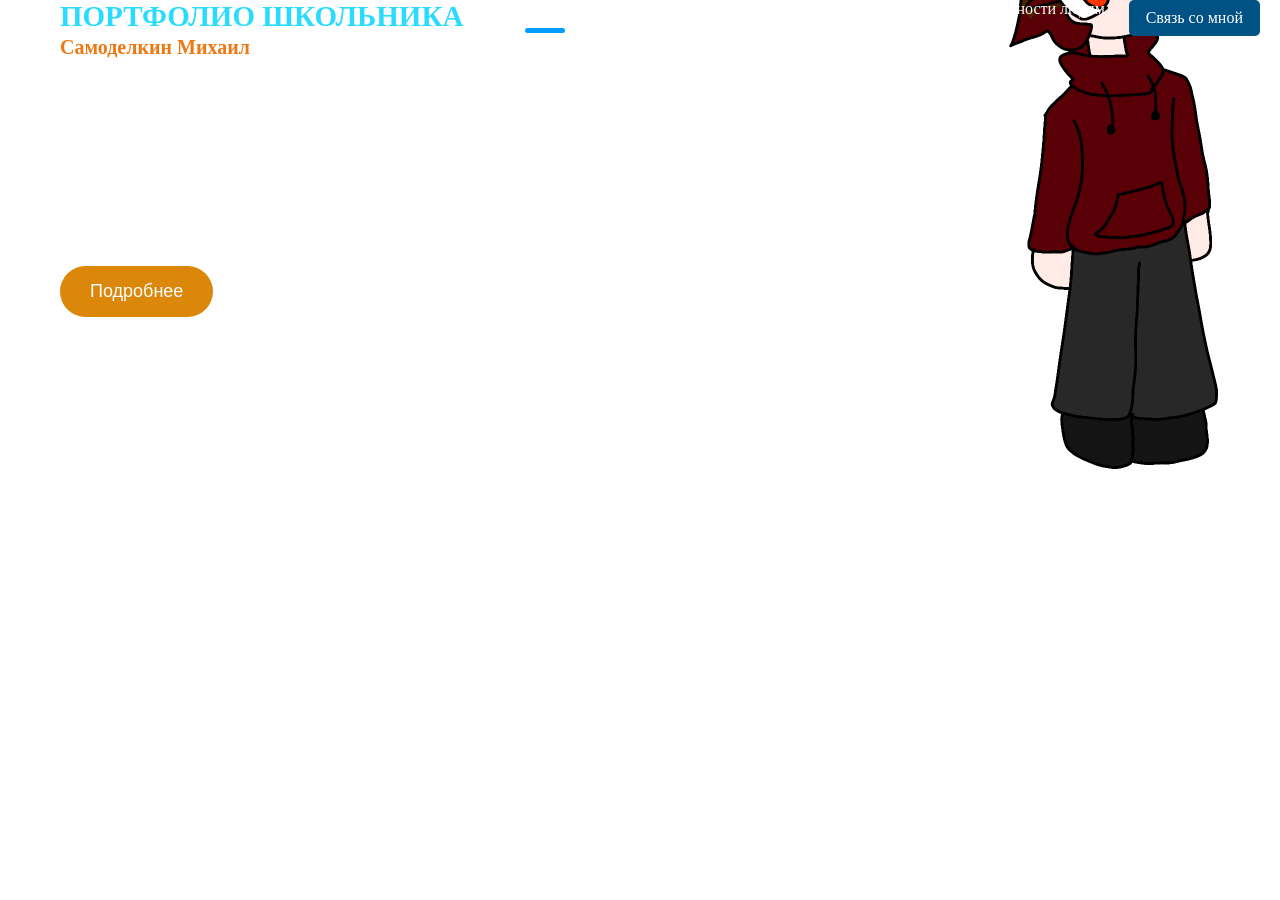
==== index.html @ 8e13ca17 "Update index.html" ====
<!DOCTYPE html>
<html lang="en">
<head>
    <meta charset="UTF-8">
    <meta name="viewport" content="width=device-width, initial-scale=1.0">
    <title>Портфолио</title>
    <link rel="stylesheet" href="css/main.css">
</head>
<body>
    <div class="wrapper">
        <header class="container">
            <span class="logo">Портфолио школьника</span>
            <button class="menu-toggle">☰</button>
            <nav class="main-nav">
                <ul>
                    <li class="active"><a href="/portfolio-website/">Дом</a></li>
                    <li><a href="/portfolio-website/про меня/me.html">Про Меня</a></li>
                    <li><a href="/portfolio-website/ачивки/achive.html">Достижения</a></li>
                    <li><a href="/portfolio-website/Навыки и проекты/Naviki.html">Проекты и навыки</a></li>
                    <li><a href="/portfolio-website/Отдельная благодарность/blago.html">Благодарности людям</a></li>
                    <li class="btn"><a href="/portfolio-website/Связь/phone.html">Связь со мной</a></li>
                </ul>
            </nav>
        </header>

        <div class="hero container">
            <div class="hero--info">
                <h2>Самоделкин Михаил</h2>
                <h1>Это мое портфолио и здесь я расскажу про себя и свои навыки</h1>
                <p>Чтобы стать программистом нужно учиться и учиться!</p>
                <button class="btn">Подробнее</button>
                <div class="hidden-text">
                    <p>Мне важно не просто рассказывать о том, что я умею, а показывать это на деле. Так надёжнее: слова подкрепляются реальными примерами и проделанной работой.</h1>
                </div>
            </div>
            <div class="hero--bottom">
                <h1>.</h1>
                <h1>.</h1>
                <h1>.</h1>
                <h1>.</h1>
                <h1>.</h1>
                <h1>.</h1>
            
            
            <img src="img/Без названия20_20251210160859.png" alt="">
        </div>
    </div>
</body>
</html>
---- css/main.css ----
@import url('https://fonts.google.com/share?selection.family=Great+Vibes');

* {
    margin: 0;
    padding: 0;
}

body {
    font-family: 'Great Vibes', cursive;
    font-weight: 400;
    color: #fff;
    font-size: 16px;
}

h1 {
  font-size: clamp(24px, 4vw, 40px); /* Минимум 24 px, оптимально 4 vw, максимум 40 px */
}
p {
  font-size: clamp(14px, 2vw, 18px);
}

span {
    color: rgb(41, 219, 255)
}

a {
    text-decoration: none;
}

img {
  max-width: 100%;
  height: auto;
  display: block;
}


img {
    max-width: 50%;
}

.wrapper {
  width: 100%;
  max-width: 1200px; /* Максимальная ширина для больших экранов */
  margin: 0 auto; /* Центрирование */
  padding: 0 15px; /* Отступы по бокам */
}

.container {
  width: 100%;
  padding: 0 20px;
}

@media (max-width: 1024px) {
  .hero--info h1 {
    font-size: 28px;
  }
  nav ul {
    flex-direction: column; /* Вертикальное меню */
  }
}

.menu-toggle {
  display: none; /* Скрыто на десктопе */
  background: none;
  border: none;
  font-size: 24px;
  cursor: pointer;
}

@media (max-width: 767px) {
  .menu-toggle {
    display: block; /* Показывается на мобильных */
  }
  .main-nav {
    display: none; /* Изначально скрыто */
  }
  .main-nav.active {
    display: block; /* Показывается при активации */
    width: 100%;
  }
  nav ul {
    flex-direction: column;
    background: #f8f9fa;
  }
}

@media (max-width: 767px) {
  .logo {
    font-size: 18px;
  }
  nav ul {
    flex-direction: column;
    gap: 10px;
  }
  .hero--info {
    text-align: center;
  }
  .hero--bottom h1 {
    display: none; /* Скрыть декоративные элементы */
  }
}

@media (max-width: 480px) {
  .hero--info h1 {
    font-size: 22px;
  }
  button.btn {
    width: 100%;
    padding: 12px;
  }
}


header {
    padding: 50px 0
}

header .logo {
    text-transform: uppercase;
    font-size: 29px;
    font-weight: 800;
}

header nav {
    float: right;
    width: 60%;
}

header nav ul {
    list-style: none;
    display: flex;
    justify-content: space-between;
    z-index: 2;
    position: relative;
}

header nav ul li a {
    display: inline-block;
}

header nav ul li a {
    color: #fff;
}

header nav ul li:not(.active):not(.btn) a:hover {
    border-bottom: 5px solid rgb(0, 157, 255);
    border-radius: 10px;
    transition: all 500ms ease;
   
}

header nav ul li.active::after {
    content: '';
    display: block;
    width: 40px;
    height: 5px;
    background: rgb(0, 157, 255);
    border-radius: 10px;
    position: relative;
    top: 10px;
    left: -15px;
}

header nav ul li.btn a {
    background: rgb(0, 81, 132);
    padding: 9px 17px;
    border-radius: 5px;
    transition: all 500ms ease;
}

header nav ul li.btn a:hover {
    background: rgb(0, 157, 255);
    border-radius: 15px;
    padding: 12px 20px;
}

.hero {
  display: flex;
  flex-wrap: wrap; /* Перенос на новую строку */
  gap: 30px; /* Расстояние между элементами */
}

.hero--info, .hero--image {
  flex: 1; /* Равное распределение пространства */
  min-width: 300px; /* Минимальная ширина */
}

.hero--info h2 {
    color: rgb(238, 120, 17);
    font-size: 20px;
    font-weight: 600;
}

.hero--info h1 {
    font-size: 50px;
    font-weight: 600;
}

.hero--info p {
    font-weight: 600;
    line-height: 170%;
    margin: 30px;
}

.hero--info .btn {
    background: rgb(219, 135, 9);
    color: #fff;
    border-radius: 50px;
    padding: 15px 30px;
    border: 0;
    transition: all 500ms ease;
    font-size: 18px;
}

.hero--info .btn:hover {
    cursor: pointer;
    transform: scale(1.1);
}
.hero--bottom h1 {
    bottom: 0px;
    visibility: hidden;
}

.hero img {
    position: absolute;
    top: -150px;
    right: -150px;
}

.trending {
    position: relative;
    z-index: 1;
    padding-top: 50px;
}

.trending h3 {
    font-weight: 600;
    font-size: 31px;
}

.trending .see-all {
    color: #fff;
    background: #25211D;
    border-radius: 5px;
    padding: 12px 23px;
    float: right;
    display: block;
    transition: all 500ms ease;
}

.trending .see-all:hover {
    transform: scale(1.1);
}

.hidden-text {
  opacity: 0;
  max-height: 0;
  overflow: hidden;
  transition: all 1s ease;
}

.btn:focus + .hidden-text {
  opacity: 1;
  max-height: 300px; /* Достаточно для вашего текста */
}
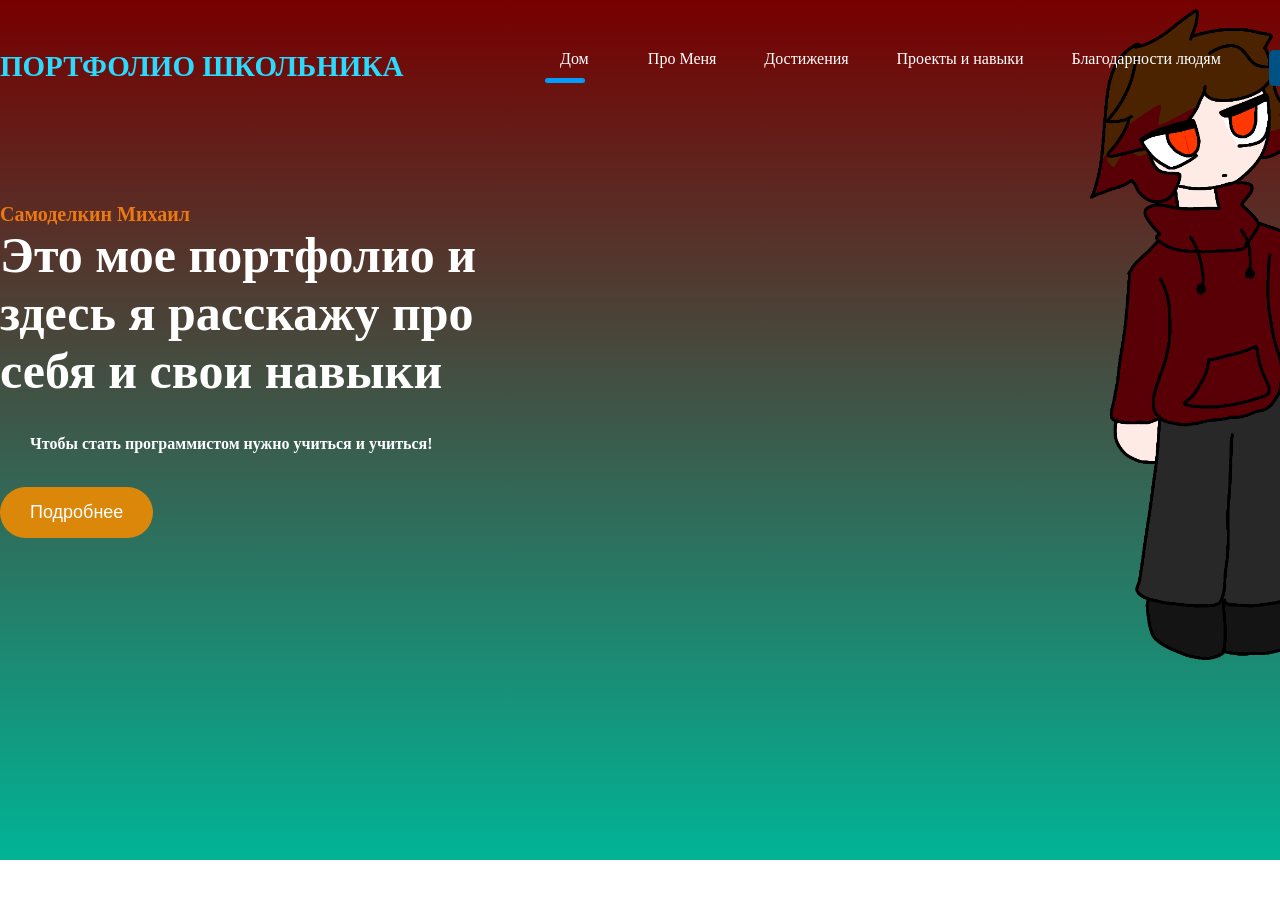
==== commit 105f33d1: "Update index.html" ====
--- a/index.html
+++ b/index.html
@@ -10,8 +10,7 @@
     <div class="wrapper">
         <header class="container">
             <span class="logo">Портфолио школьника</span>
-            <button class="menu-toggle">☰</button>
-            <nav class="main-nav">
+            <nav>
                 <ul>
                     <li class="active"><a href="/portfolio-website/">Дом</a></li>
                     <li><a href="/portfolio-website/про меня/me.html">Про Меня</a></li>
--- a/css/main.css
+++ b/css/main.css
@@ -12,13 +12,6 @@
     font-size: 16px;
 }
 
-h1 {
-  font-size: clamp(24px, 4vw, 40px); /* Минимум 24 px, оптимально 4 vw, максимум 40 px */
-}
-p {
-  font-size: clamp(14px, 2vw, 18px);
-}
-
 span {
     color: rgb(41, 219, 255)
 }
@@ -28,88 +21,17 @@
 }
 
 img {
-  max-width: 100%;
-  height: auto;
-  display: block;
-}
-
-
-img {
     max-width: 50%;
 }
-
 .wrapper {
-  width: 100%;
-  max-width: 1200px; /* Максимальная ширина для больших экранов */
-  margin: 0 auto; /* Центрирование */
-  padding: 0 15px; /* Отступы по бокам */
+    background: linear-gradient(180deg,rgb(119, 0, 0) 0%, rgb(0, 180, 150) 100%);
+    width:100%;
 }
 
 .container {
-  width: 100%;
-  padding: 0 20px;
+    width: 1400px;
+    margin: 0 auto;
 }
-
-@media (max-width: 1024px) {
-  .hero--info h1 {
-    font-size: 28px;
-  }
-  nav ul {
-    flex-direction: column; /* Вертикальное меню */
-  }
-}
-
-.menu-toggle {
-  display: none; /* Скрыто на десктопе */
-  background: none;
-  border: none;
-  font-size: 24px;
-  cursor: pointer;
-}
-
-@media (max-width: 767px) {
-  .menu-toggle {
-    display: block; /* Показывается на мобильных */
-  }
-  .main-nav {
-    display: none; /* Изначально скрыто */
-  }
-  .main-nav.active {
-    display: block; /* Показывается при активации */
-    width: 100%;
-  }
-  nav ul {
-    flex-direction: column;
-    background: #f8f9fa;
-  }
-}
-
-@media (max-width: 767px) {
-  .logo {
-    font-size: 18px;
-  }
-  nav ul {
-    flex-direction: column;
-    gap: 10px;
-  }
-  .hero--info {
-    text-align: center;
-  }
-  .hero--bottom h1 {
-    display: none; /* Скрыть декоративные элементы */
-  }
-}
-
-@media (max-width: 480px) {
-  .hero--info h1 {
-    font-size: 22px;
-  }
-  button.btn {
-    width: 100%;
-    padding: 12px;
-  }
-}
-
 
 header {
     padding: 50px 0
@@ -175,14 +97,14 @@
 }
 
 .hero {
-  display: flex;
-  flex-wrap: wrap; /* Перенос на новую строку */
-  gap: 30px; /* Расстояние между элементами */
+    padding-bottom: 100px;
+    position: relative;
+    z-index: 1;
 }
 
-.hero--info, .hero--image {
-  flex: 1; /* Равное распределение пространства */
-  min-width: 300px; /* Минимальная ширина */
+.hero--info {
+    width: 530px;
+    padding-top: 70px;
 }
 
 .hero--info h2 {
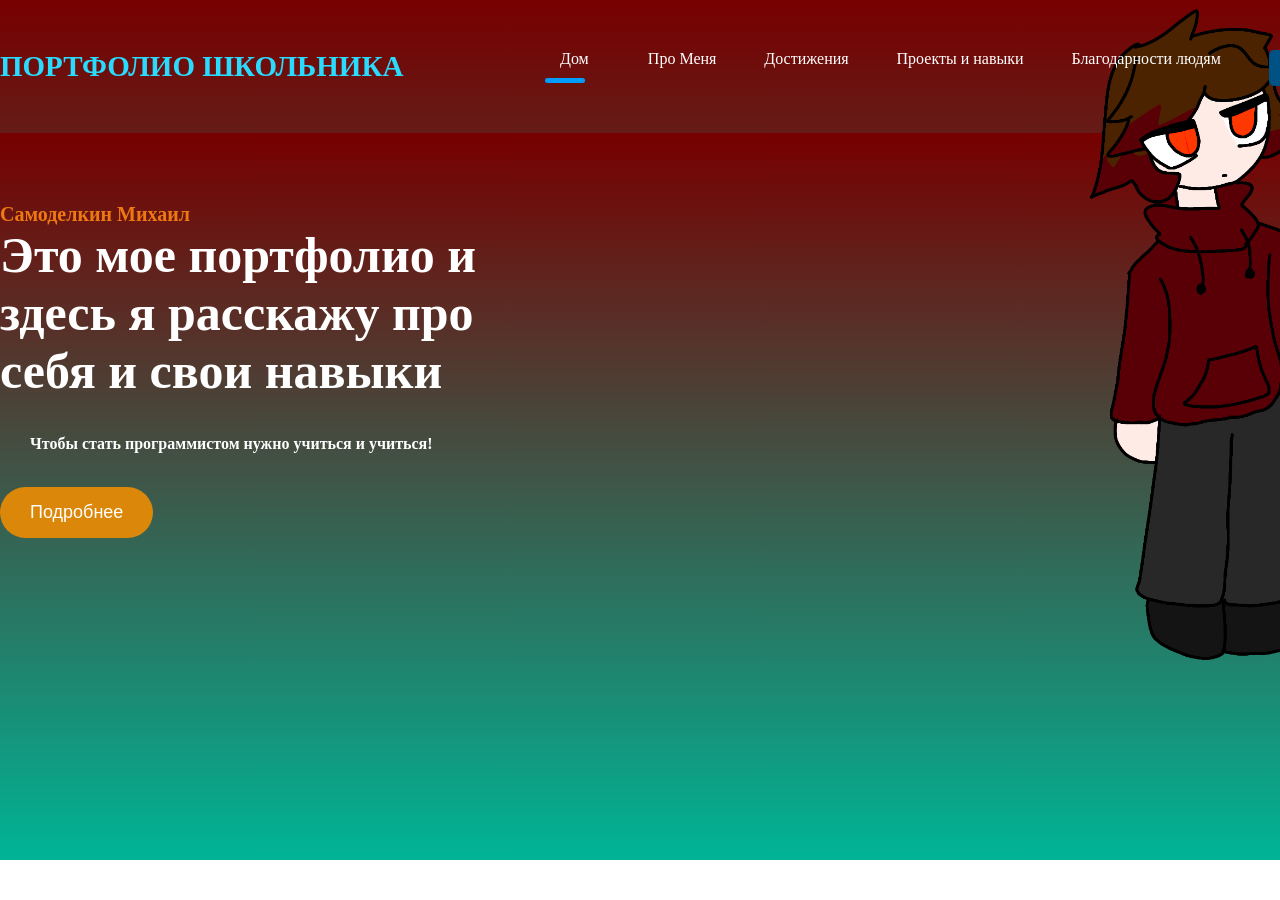
==== commit 1d4786c5: "Update index.html" ====
--- a/index.html
+++ b/index.html
@@ -21,6 +21,7 @@
                 </ul>
             </nav>
         </header>
+    <div class="wrapper">
 
         <div class="hero container">
             <div class="hero--info">
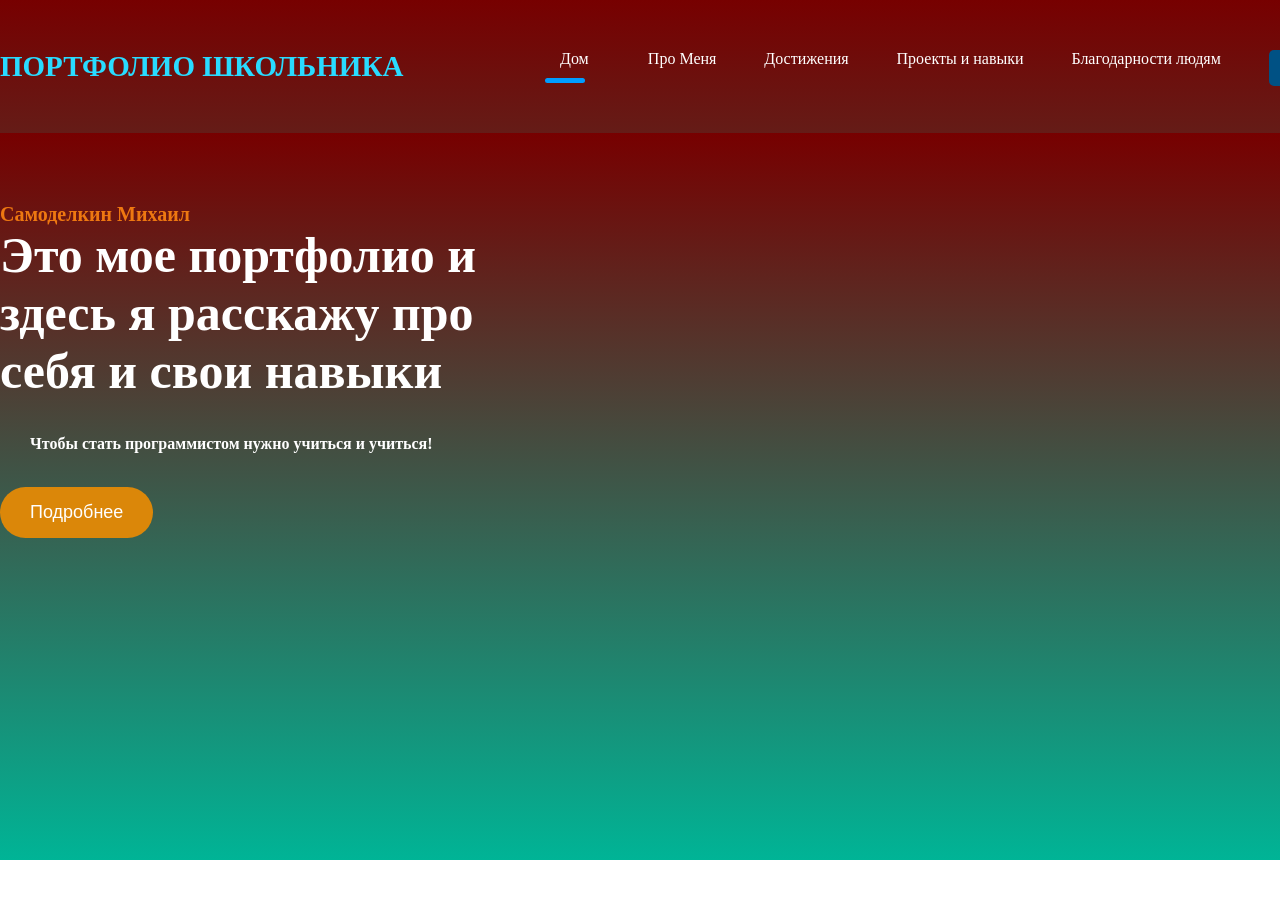
==== commit 4756a852: "Update index.html" ====
--- a/index.html
+++ b/index.html
@@ -42,7 +42,7 @@
                 <h1>.</h1>
             
             
-            <img src="img/Без названия20_20251210160859.png" alt="">
+            <img src=https://github.com/Agnytevs/portfolio-website/blob/main/img/агни%20(1).png?raw=true alt="">
         </div>
     </div>
 </body>
--- a/css/main.css
+++ b/css/main.css
@@ -1,4 +1,4 @@
-@import url('https://fonts.google.com/share?selection.family=Great+Vibes');
+@import url('https://fonts.googleapis.com/css2?family=Great+Vibes&display=swap');
 
 * {
     margin: 0;
@@ -6,14 +6,14 @@
 }
 
 body {
-    font-family: 'Great Vibes', cursive;
+    font-family: cursive;
     font-weight: 400;
     color: #fff;
     font-size: 16px;
 }
 
 span {
-    color: rgb(41, 219, 255)
+    color: rgb(41, 219, 255);
 }
 
 a {
@@ -23,18 +23,21 @@
 img {
     max-width: 50%;
 }
+
 .wrapper {
-    background: linear-gradient(180deg,rgb(119, 0, 0) 0%, rgb(0, 180, 150) 100%);
-    width:100%;
+    background: linear-gradient(180deg, rgb(119, 0, 0) 0%, rgb(0, 180, 150) 100%);
+    width: 100%;
 }
 
 .container {
     width: 1400px;
     margin: 0 auto;
+    min-width: 360px;
+    max-width: 1600px;
 }
 
 header {
-    padding: 50px 0
+    padding: 50px 0;
 }
 
 header .logo {
@@ -58,9 +61,6 @@
 
 header nav ul li a {
     display: inline-block;
-}
-
-header nav ul li a {
     color: #fff;
 }
 
@@ -68,7 +68,6 @@
     border-bottom: 5px solid rgb(0, 157, 255);
     border-radius: 10px;
     transition: all 500ms ease;
-   
 }
 
 header nav ul li.active::after {
@@ -138,6 +137,7 @@
     cursor: pointer;
     transform: scale(1.1);
 }
+
 .hero--bottom h1 {
     bottom: 0px;
     visibility: hidden;
@@ -175,13 +175,189 @@
 }
 
 .hidden-text {
-  opacity: 0;
-  max-height: 0;
-  overflow: hidden;
-  transition: all 1s ease;
+    opacity: 0;
+    max-height: 0;
+    overflow: hidden;
+    transition: all 1s ease;
 }
 
 .btn:focus + .hidden-text {
-  opacity: 1;
-  max-height: 300px; /* Достаточно для вашего текста */
-}
+    opacity: 1;
+    max-height: 300px;
+}
+
+/* Медиа-запросы для адаптивности (desktop-first) */
+
+/* Планшеты (до 1024px) */
+@media screen and (max-width: 1024px) {
+    .container {
+        width: 90%;
+        padding: 0 20px;
+    }
+
+    header nav {
+        float: none;
+        width: 100%;
+        text-align: center;
+    }
+
+    header nav ul {
+        flex-direction: column;
+        align-items: center;
+        gap: 15px;
+    }
+
+    .hero--info {
+        width: 100%;
+        text-align: center;
+        padding-top: 30px;
+    }
+
+    .hero--info h1 {
+        font-size: 36px;
+    }
+
+    .hero img {
+        position: static;
+        max-width: 80%;
+        margin: 20px auto;
+        display: block;
+    }
+}
+
+/* Мобильные устройства (до 768px) */
+@media screen and (max-width: 768px) {
+    body {
+        font-size: 14px;
+    }
+
+    header .logo {
+        font-size: 22px;
+        text-align: center;
+        margin-bottom: 15px;
+    }
+
+    .hero--info h1 {
+        font-size: 28px;
+    }
+
+    .hero--info p {
+        margin: 10px 0;
+        line-height: 140%;
+    }
+
+    .trending h3 {
+        font-size: 22px;
+        text-align: center;
+    }
+
+    .trending .see-all {
+        float: none;
+        display: inline-block;
+        margin: 15px auto;
+    }
+
+    img {
+        max-width: 100%;
+    }
+}
+
+/* Маленькие мобильные устройства (до 480px) */
+@media screen and (max-width: 480px) {
+    .container {
+        width: 100%;
+        padding: 0 10px;
+    }
+
+    header nav ul li {
+        text-align: center;
+        width: 100%;
+    }
+
+    .hero--info h2 {
+        font-size: 18px;
+    }
+
+    .hero--info .btn {
+        padding: 12px 20px;
+        font-size: 16px;
+    }
+}
+
+/* Очень маленькие экраны (до 384px) */
+@media screen and (max-width: 384px) {
+    body {
+        font-size: 13px;
+        line-height: 1.4;
+    }
+
+    .container {
+        width: 100%;
+        padding: 0 8px;
+    }
+
+    header .logo {
+        font-size: 18px;
+        text-align: center;
+        margin-bottom: 12px;
+    }
+
+    header nav ul {
+        gap: 10px;
+        padding: 0;
+    }
+
+    header nav ul li {
+        text-align: center;
+        width: 100%;
+    }
+
+    header nav ul li a {
+        padding: 8px 12px;
+        font-size: 14px;
+    }
+
+    .hero--info h1 {
+        font-size: 24px;
+        margin: 10px 0;
+    }
+
+    .hero--info h2 {
+        font-size: 16px;
+    }
+
+    .hero--info p {
+        margin: 8px 0;
+        font-size: 13px;
+    }
+
+    .hero--info .btn {
+        padding: 10px 15px;
+        font-size: 14px;
+        width: 100%;
+        text-align: center;
+    }
+
+    .hidden-text {
+        padding: 10px;
+        font-size: 12px;
+    }
+
+    .trending h3 {
+        font-size: 18px;
+    }
+
+    .trending .see-all {
+        display: block;
+        margin: 10px auto;
+        text-align: center;
+        padding: 8px 12px;
+        font-size: 13px;
+    }
+
+    .hero img {
+        max-width: 90%;
+        margin: 15px auto;
+    }
+}
+
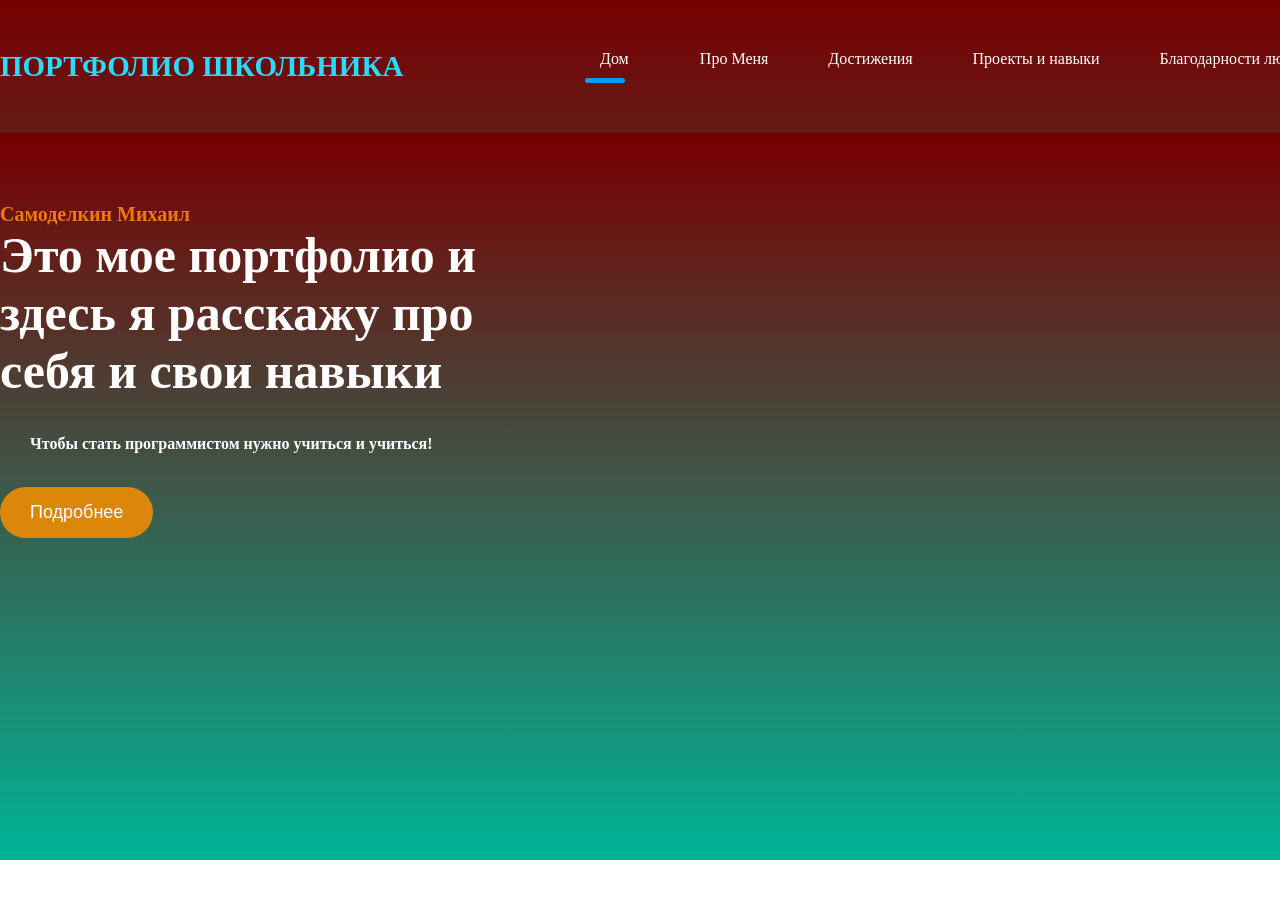
==== commit eeee0c33: "Update index.html" ====
--- a/index.html
+++ b/index.html
@@ -4,6 +4,7 @@
     <meta charset="UTF-8">
     <meta name="viewport" content="width=device-width, initial-scale=1.0">
     <title>Портфолио</title>
+    <link rel="icon" href="img/агни.png" type="image/x-icon">
     <link rel="stylesheet" href="css/main.css">
 </head>
 <body>
--- a/css/main.css
+++ b/css/main.css
@@ -30,7 +30,7 @@
 }
 
 .container {
-    width: 1400px;
+    width: 1500px;
     margin: 0 auto;
     min-width: 360px;
     max-width: 1600px;
